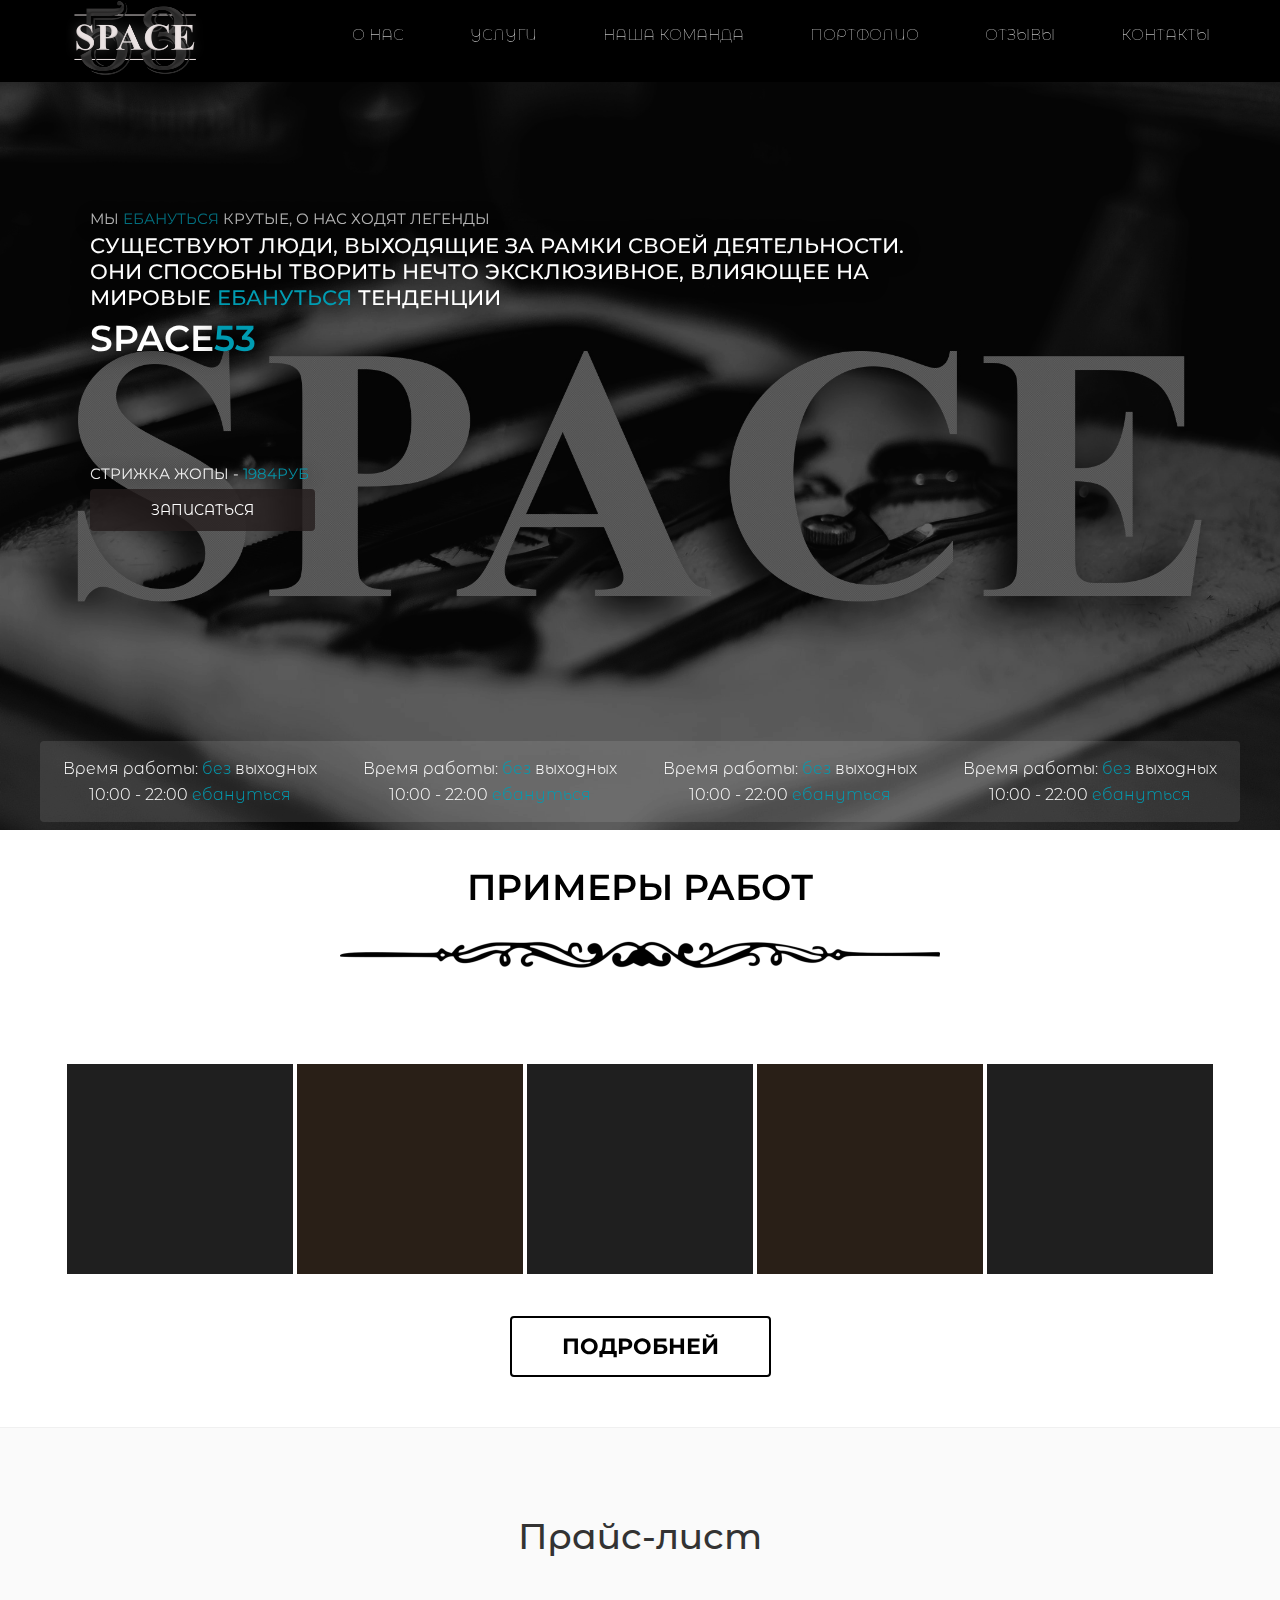
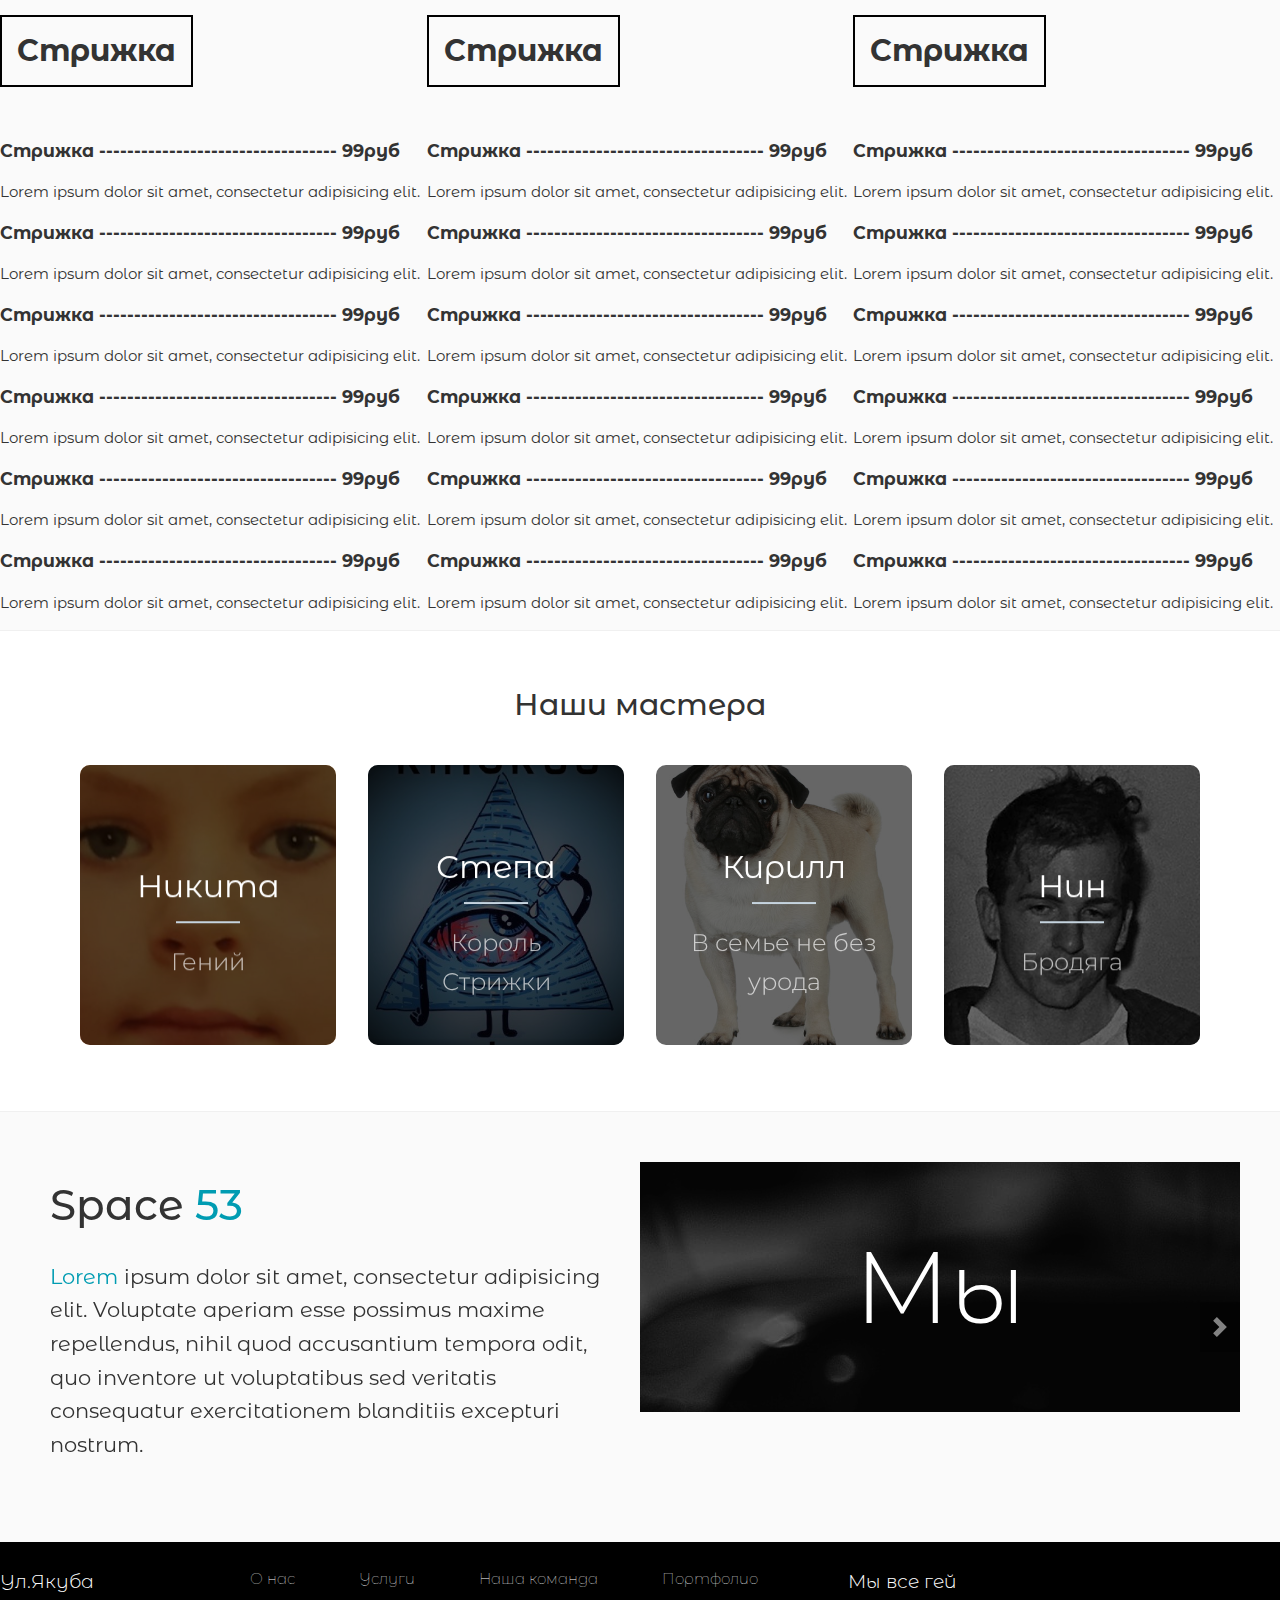
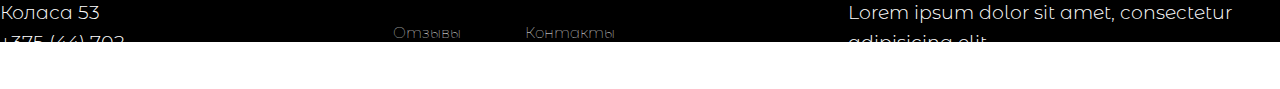
==== index.html @ 3e8f0b9d "Add files via upload" ====
<!DOCTYPE html>
<html lang="en" dir="ltr">
  <head>
    <meta charset="utf-8">
    <title>Space53</title>
    <link rel="stylesheet" href="css/main.css">
    <link href="https://fonts.googleapis.com/css?family=Montserrat|Montserrat+Alternates:400,700&display=swap&subset=cyrillic" rel="stylesheet">
  </head>
  <body>

    <header class="header">
      <div class="container">
        <div class="header_inner">
          <div class="header_logo">
            <a class="logo" href="#"><img src="images/logo.png" alt=""></a>
          </div>
          <nav class="nav">
            <a class="header_link" href="#">О нас</a>
            <a class="header_link" href="#">Услуги</a>
            <a class="header_link" href="#">Наша команда</a>
            <a class="header_link" href="#">Портфолио</a>
            
            <a class="header_link" href="#">Отзывы</a>
            <a class="header_link" href="#">Контакты</a>            
          </nav>
        </div>
      </div>
    </header>



    <section class="intro">
        <div class="container">


            <div class="intro_inner">
              

              <h1 class="intro_subtittle">
                Мы <span style="color: #009cb2">ебануться</span> крутые, о нас ходят легенды
              </h1>
              <h3 class="intro_tittle">Существуют люди, выходящие за рамки своей деятельности.<br> Они способны творить нечто эксклюзивное, влияющее на мировые <span style="color: #009cb2">ебануться</span> тенденции</h3>
              <h1 class="intro_logo">SPAce<span style="color: #009cb2">53</span></h1>

              <h1 class="utp_slider">Стрижка жопы - <span style="color: #009cb2">1984руб</span></h1>  
              <a href ="#" class= "intro_button">записаться</a>



            </div>


            <div class="intro_block">
                <h3 class="block">Время работы: <span style="color: #009cb2">без</span> выходных<br> 10:00 - 22:00 <span style="color: #009cb2">ебануться</span></h3>
                <h3 class="block">Время работы: <span style="color: #009cb2">без</span> выходных<br> 10:00 - 22:00 <span style="color: #009cb2">ебануться</span></h3>
                <h3 class="block">Время работы: <span style="color: #009cb2">без</span> выходных<br> 10:00 - 22:00 <span style="color: #009cb2">ебануться</span></h3>
                <h3 class="block">Время работы: <span style="color: #009cb2">без</span> выходных<br> 10:00 - 22:00 <span style="color: #009cb2">ебануться</span></h3>
              </div>
        </div>
    </section>



    <section> 
      <div class="container">  
        <h1 class="gal_disc">
          Примеры работ
        <img src="images/gallery-top.png" alt="" style="transform: scale(0.5);">
        </h1>

      </div>
      <div class="container">
      <div align="center" class="gallery_preview">

        <div class="style_prevu_kit" style="background-color:#1f1f1f;"></div>
        <div class="style_prevu_kit" style="background-color:#291f17;"></div>
        <div class="style_prevu_kit" style="background-color:#1f1f1f;"></div>
        <div class="style_prevu_kit" style="background-color:#291f17;"></div>
        <div class="style_prevu_kit" style="background-color:#1f1f1f;"></div>

      </div> 
      <h1 class="gal_disc"><a href ="#" class= "gal_button">подробней</a></h1>
      </div>
    </section>


    <section style="background-color: #fafafa; border-top: 1px solid #f0f0f0; border-bottom:1px solid #f0f0f0 ">
      
      <h1 class="price-list">Прайс-лист</h1>
      <div class="price_table">
        
          <div class="price_c">
            <h1 class="price_tag">Стрижка</h1>

            <h3>Стрижка ---------------------------------- <span class="price">99руб</span></h3>
            
            <p>Lorem ipsum dolor sit amet, consectetur adipisicing elit.</p>


            <h3>Стрижка ---------------------------------- <span class="price">99руб</span></h3>
            
            <p>Lorem ipsum dolor sit amet, consectetur adipisicing elit.</p>


            <h3>Стрижка ---------------------------------- <span class="price">99руб</span></h3>
            
            <p>Lorem ipsum dolor sit amet, consectetur adipisicing elit.</p>


            <h3>Стрижка ---------------------------------- <span class="price">99руб</span></h3>
            
            <p>Lorem ipsum dolor sit amet, consectetur adipisicing elit.</p>


            <h3>Стрижка ---------------------------------- <span class="price">99руб</span></h3>
            
            <p>Lorem ipsum dolor sit amet, consectetur adipisicing elit.</p>


            <h3>Стрижка ---------------------------------- <span class="price">99руб</span></h3>
            
            <p>Lorem ipsum dolor sit amet, consectetur adipisicing elit.</p>
          </div>
          <div class="price_c">
            <h1 class="price_tag">Стрижка</h1>

            <h3>Стрижка ---------------------------------- <span class="price">99руб</span></h3>
            
            <p>Lorem ipsum dolor sit amet, consectetur adipisicing elit.</p>


            <h3>Стрижка ---------------------------------- <span class="price">99руб</span></h3>
            
            <p>Lorem ipsum dolor sit amet, consectetur adipisicing elit.</p>


            <h3>Стрижка ---------------------------------- <span class="price">99руб</span></h3>
            
            <p>Lorem ipsum dolor sit amet, consectetur adipisicing elit.</p>


            <h3>Стрижка ---------------------------------- <span class="price">99руб</span></h3>
            
            <p>Lorem ipsum dolor sit amet, consectetur adipisicing elit.</p>


            <h3>Стрижка ---------------------------------- <span class="price">99руб</span></h3>
            
            <p>Lorem ipsum dolor sit amet, consectetur adipisicing elit.</p>


            <h3>Стрижка ---------------------------------- <span class="price">99руб</span></h3>
            
            <p>Lorem ipsum dolor sit amet, consectetur adipisicing elit.</p>
          </div>
          <div class="price_c">
            <h1 class="price_tag">Стрижка</h1>

            <h3>Стрижка ---------------------------------- <span class="price">99руб</span></h3>
            
            <p>Lorem ipsum dolor sit amet, consectetur adipisicing elit.</p>


            <h3>Стрижка ---------------------------------- <span class="price">99руб</span></h3>
            
            <p>Lorem ipsum dolor sit amet, consectetur adipisicing elit.</p>


            <h3>Стрижка ---------------------------------- <span class="price">99руб</span></h3>
            
            <p>Lorem ipsum dolor sit amet, consectetur adipisicing elit.</p>


            <h3>Стрижка ---------------------------------- <span class="price">99руб</span></h3>
            
            <p>Lorem ipsum dolor sit amet, consectetur adipisicing elit.</p>


            <h3>Стрижка ---------------------------------- <span class="price">99руб</span></h3>
            
            <p>Lorem ipsum dolor sit amet, consectetur adipisicing elit.</p>


            <h3>Стрижка ---------------------------------- <span class="price">99руб</span></h3>
            
            <p>Lorem ipsum dolor sit amet, consectetur adipisicing elit.</p>
          </div>
        </div>
      </div>

    </section>
  

  <section>
            <div class="wrapper">
              <h1>Наши мастера</h1>
              <div class="cols">
                <div class="col" ontouchstart="this.classList.toggle('hover');">
                    <div class="container">
                        <div class="front" style="background-image: url(images/masters/nikita.jpg)">
                            <div class="inner">
                                <p>Никита</p>
                  <span>Гений</span>
                            </div>
                        </div>
                        <div class="back">
                            <div class="inner">
                              <p>Рот ебал какой крутой он. его тока видишь -- сразу стрижешься</p>
                            </div>
                        </div>
                    </div>
                </div>
                <div class="col" ontouchstart="this.classList.toggle('hover');">
                    <div class="container">
                        <div class="front" style="background-image: url(images/masters/stepa.jpg);">
                            <div class="inner">
                                <p>Степа</p>
                  <span>Король Стрижки</span>
                            </div>
                        </div>
                        <div class="back">
                            <div class="inner">
                                <p>Ебацца-улыбаться, он родился с тримром в руках и расческой в жопе</p>
                            </div>
                        </div>
                    </div>
                </div>
                <div class="col" ontouchstart="this.classList.toggle('hover');">
                    <div class="container">
                        <div class="front" style="background-image: url(images/masters/kirill.png)">
                            <div class="inner">
                                <p>Кирилл</p>
                  <span>В семье не без урода</span>
                            </div>
                        </div>
                        <div class="back">
                            <div class="inner">
                                <p>Бородатый, красивый, уебок. Его любят телки -- он любит парней</p>
                            </div>
                        </div>
                    </div>
                </div>
                <div class="col" ontouchstart="this.classList.toggle('hover');">
                    <div class="container">
                        <div class="front" style="background-image: url(images/masters/nin.jpg)">
                            <div class="inner">
                                <p>Нин</p>
                  <span>Бродяга</span>
                            </div>
                        </div>
                        <div class="back">
                            <div class="inner">
                                <p>Мед - брат, мет - друг. Человек с сюрпризом</p>
                            </div>
                        </div>
                    </div>
                </div>            
              </div>
          </div> 
  </section>






    <section style="background-color: #fafafa; border-top: 1px solid #f0f0f0 ;">
      <div class="container">
        <div class="about_us">
          <div class="discription">
            <h1 style="font-weight: 500;">Space <span style="color:#009cb2">53</span></h1>
            <p><span style="color: #009cb2">Lorem</span> ipsum dolor sit amet, consectetur adipisicing elit. Voluptate aperiam esse possimus maxime repellendus, nihil quod accusantium tempora odit, quo inventore ut voluptatibus sed veritatis consequatur exercitationem blanditiis excepturi nostrum.</p>
            </div>
            <div class="slider">
              <div class="slider__wrapper">
                <div class="slider__item">
                  <div style="height: 250px; background-image: url(images/intro.jpg);">Мы</div>
                </div>
                <div class="slider__item">
                  <div style="height: 250px; background-image: url(images/intro.jpg);">Классные</div>
                </div>
                <div class="slider__item">
                  <div style="height: 250px; background-image: url(images/intro.jpg);">Добрые</div>
                </div>
                <div class="slider__item">
                  <div style="height: 250px; background-image: url(images/intro.jpg);">Уютные</div>
                </div>
              </div>
              <a class="slider__control slider__control_left" href="#" role="button"></a>
              <a class="slider__control slider__control_right slider__control_show" href="#" role="button"></a>
          </div>
        </div>
      </div>
    </section>
  








    <footer>
      <h1 class="footer_cont">Ул.Якуба Коласа 53<br> +375 (44) 702-43-13</h1>
      <nav>
        <a class="header_link" href="#">О нас</a>
        <a class="header_link" href="#">Услуги</a>
        <a class="header_link" href="#">Наша команда</a>
        <a class="header_link" href="#">Портфолио</a>
        
        <a class="header_link" href="#">Отзывы</a>
        <a class="header_link" href="#">Контакты</a>
      </nav>
      <h1 class="footer_cont">Мы все гей<br>Lorem ipsum dolor sit amet, consectetur adipisicing elit..</h1>
    </footer>






















      <script src="https://ajax.googleapis.com/ajax/libs/jquery/2.2.0/jquery.min.js"></script>
      <script src="js/common.js"></script>
      <script>document.write('<script src="http://' + (location.host || 'localhost').split(':')[0] + ':35729/livereload.js?snipver=1"></' + 'script>')</script>
  </body>
</html>
---- css/main.css ----
body {
    margin: 0;
    font-family: 'Montserrat Alternates';


    font-size: 15px;
    line-height: 1.6;
    color: #333;
}

*,
*:before,
*:after {
     box-sizing: border-box;
}


h1,h2,h3,h4,h5,h6 {
    margin: 0;
}

a{
  text-decoration: none;
}

section {
  position: relative;
}
/* Container */
.container {
      width: 100%;
      max-width: 1200px;
      margin: 0 auto;
}


/* Intro */

.intro {
  display: flex;
  flex-direction: column;
  justify-content: top;
  width: 100%;
  height: 750px;
  margin-top: 80px;
  overflow: hidden;


  background: center no-repeat
   url("../images/intro.jpg");
  -webkit-background-size: cover;
  background-size: cover;
}

.intro_inner{
  width: 100%;;
  margin-top: 80px;
  max-width: 900px;
  text-align: center;
  margin: 50px;
}

.intro_subtittle {
  color: #fff;
  font-size: 15px;
  font-weight: 400;
  font-family: 'Montserrat';
  text-transform: uppercase;
  text-align: left;
  line-height: 1.23;
  padding-top: 80px;
  padding-bottom: 5px;
  opacity: .7;
  text-shadow: 0px 3px 20px rgba(0,0,0,15);
}


.intro_tittle {
  color: #fff;
  font-size: 21px;
  font-weight: 500;
  font-family: 'Montserrat';
  text-transform: uppercase;
  text-align: left;
  line-height: 1.23;
  padding-bottom: 5px;
  text-shadow: 0px 3px 20px rgba(0,0,0,15);
}


.intro_logo {
  color: #ffff;
  font-size: 36px;
  font-weight: 600;
  font-family: 'Montserrat';
  text-transform: uppercase;
  text-align: left;
  line-height: 1.23;
  padding-bottom: 25px;
  text-shadow: 1px 2px 25px rgba(0,0,0,15);
}

.utp_slider {
  color: #fff;
  font-size: 15px;
  font-weight: 400;
  font-family: 'Montserrat';
  text-transform: uppercase;
  text-align: left;
  line-height: 1.23;
  margin-top: 80px;
  padding-bottom: 5px;
  opacity: .9;
  text-shadow: 0px 3px 20px rgba(0,0,0,15);
}


.intro_button {
  display: flex;
  flex-direction:column;
  width: 25%;
  vertical-align: top;
  padding: 10px 50px;
  font-weight: 400;

  border-radius:4px;

  color: #fff;
  background-color: rgba(36, 29, 29, .8);;;
  text-transform: uppercase;
  font-size: 14px;
  text-decoration: none;
}

.intro_button:hover{
  background-color: rgb(255,255,255,.7);
  color: black;
  transition: .3s;
}

.intro_block{
  display: inline-flex;
  margin-top: 160px;
  width: 100%;
  background-color: rgb(255,255,255,.1);
  justify-content: space-around;

  border-radius: 4px;
}


.block{
  display: inline-block;
  font-size: 16px;
  font-weight: 300;
  color: #fff;
  text-align: center;
  margin: 15px;
}


/* header */

.header {
  width: 100%;
  height: 82px;
  position: fixed;
  z-index: 100;
  top: 0;
  left: 0;
  right: 0;
  background-color: #000000;
}


.header_inner {
  display:flex;
  justify-content: space-between;
  align-items: center;
  height: 100px;
  width: 100%;
}



.header_link {
  font-weight: 100;
  font-size: 15px;
  position: relative;
  display: inline-block;
  margin:30px;
  vertical-align: top;
  margin-top: 0%;


  color: #fff;
  text-decoration: none;

  transition: color .2s linear;
}

.header_link::after{
  content: "";
  display: block;
  width: 100%;
  height: 1px;
  border: 1px solid #009cb2;
  border-radius: 20px;
  opacity: 0;

  background-color: #009cb2;

  position:absolute;
  top: 100%;
  left: 0;
  z-index: 1;

}
.header_link:hover:after{
  opacity: 1;
  transition: .2s;
}

.header_link:hover{
  transition: .2s;
  color: #009cb2;

}
.logo{
  padding-bottom: 70%;
}
.header_logo img {
  max-width: 190px;
  margin-bottom:  15px;

}
.header_logo img:hover{
  transition: .01s;
  opacity: 90%;
}


.nav{
  font-size: 21px;
  text-transform: uppercase;
}

/* Gallery */


.gallery_preview{
  width: 100%;
  margin-top: 70px;
}


.gal_disc{
  color: #000000;
  font-size: 36px;
  font-weight: 600;
  font-family: 'Montserrat';
  text-transform: uppercase;
  text-align: center;
  line-height: 1.23;
  padding-top: 35px;
}
.gal_disc img{
  margin-top: 15px;
}

.style_prevu_kit
{
    display:inline-block;
    border:0;
    width:226px;
    height:210px;
    position: relative;
    -webkit-transition: all 200ms ease-in;
    -webkit-transform: scale(1); 
    -ms-transition: all 200ms ease-in;
    -ms-transform: scale(1); 
    -moz-transition: all 200ms ease-in;
    -moz-transform: scale(1);
    transition: all 200ms ease-in;
    transform: scale(1);   

}
.style_prevu_kit:hover
{
    box-shadow: 0px 10px 5px #000000;
    z-index: 2;
    -webkit-transition: all 200ms ease-in;
    -webkit-transform: scale(1.5);
    -ms-transition: all 200ms ease-in;
    -ms-transform: scale(1.5);   
    -moz-transition: all 200ms ease-in;
    -moz-transform: scale(1.5);
    transition: all 200ms ease-in;
    transform: scale(1.5);
}



.gal_button{
  
  display: inline-block;
  vertical-align: top;
  padding: 15px 50px;
  font-weight: 700;
  text-align: center;
  margin-bottom: 50px;

  border: 2px solid black;
  border-radius:4px;

  color: #000;
  text-transform: uppercase;
  font-size: 22px;
  text-decoration: none
}


.gal_button:hover{
  border: 2px solid #000000;
  border-radius:4px;
  

  background-color: rgba(0, 156, 178, .3);

  color: #000000;
  transition: .4s;
  }
/*  Price  */

 
  .price-list{
    padding: 0px 10px;
    font-size: 36px;
    font-weight: 500;
    margin-top: 80px;
    text-align: center;
  }
  
 .price_tag{
  display: inline-block;
  padding: 10px 15px;
  text-align: center;
  margin-bottom: 50px;  

  border: 2px solid black; 
 }



 .price_c{
  display: column;
  width: 33.333%
 }

 .price_table{
  display: flex;
  flex-direction: row;
  max-width: 1400px;
  margin: 0 auto;
  padding-top: 50px
 }



 /*  good-side  */


 .wrapper{
  width: 90%;
  margin: 0 auto;
  max-width: 80rem;
  margin-top: 50px;
  margin-bottom: 50px;
  text-align: center;
}

.wrapper h1{
  font-weight: 500;
}

.cols{
  margin-top: 20px;
  display: -webkit-box;
  display: -ms-flexbox;
  display: flex;
  -ms-flex-wrap: wrap;
      flex-wrap: wrap;
  -webkit-box-pack: center;
      -ms-flex-pack: center;
          justify-content: center;
}

.col{
  width: calc(25% - 2rem);
  margin: 1rem;
  cursor: pointer;
}

.container{
  -webkit-transform-style: preserve-3d;
          transform-style: preserve-3d;
    -webkit-perspective: 1000px;
            perspective: 1000px;
}

.front,
.back{
  background-size: cover;
    background-position: center;
    -webkit-transition: -webkit-transform .7s cubic-bezier(0.4, 0.2, 0.2, 1);
    transition: -webkit-transform .7s cubic-bezier(0.4, 0.2, 0.2, 1);
    -o-transition: transform .7s cubic-bezier(0.4, 0.2, 0.2, 1);
    transition: transform .7s cubic-bezier(0.4, 0.2, 0.2, 1);
    transition: transform .7s cubic-bezier(0.4, 0.2, 0.2, 1), -webkit-transform .7s cubic-bezier(0.4, 0.2, 0.2, 1);
    -webkit-backface-visibility: hidden;
            backface-visibility: hidden;
    text-align: center;
    min-height: 280px;
    height: auto;
    border-radius: 10px;
    color: #fff;
    font-size: 1.5rem;
}

.back{
  background: #cedce7;
  background: -webkit-linear-gradient(45deg,  #cedce7 0%,#596a72 100%);
  background: -o-linear-gradient(45deg,  #cedce7 0%,#596a72 100%);
  background: linear-gradient(45deg,  #cedce7 0%,#596a72 100%);
}

.front:after{
    position: absolute;
    top: 0;
    left: 0;
    z-index: 1;
    width: 100%;
    height: 100%;
    content: '';
    display: block;
    opacity: .6;
    background-color: #000;
    -webkit-backface-visibility: hidden;
            backface-visibility: hidden;
    border-radius: 10px;
}
.container:hover .front,
.container:hover .back{
    -webkit-transition: -webkit-transform .7s cubic-bezier(0.4, 0.2, 0.2, 1);
    transition: -webkit-transform .7s cubic-bezier(0.4, 0.2, 0.2, 1);
    -o-transition: transform .7s cubic-bezier(0.4, 0.2, 0.2, 1);
    transition: transform .7s cubic-bezier(0.4, 0.2, 0.2, 1);
    transition: transform .7s cubic-bezier(0.4, 0.2, 0.2, 1), -webkit-transform .7s cubic-bezier(0.4, 0.2, 0.2, 1);
}

.back{
    position: absolute;
    top: 0;
    left: 0;
    width: 100%;
}

.inner{
    -webkit-transform: translateY(-50%) translateZ(60px) scale(0.94);
            transform: translateY(-50%) translateZ(60px) scale(0.94);
    top: 50%;
    position: absolute;
    left: 0;
    width: 100%;
    padding: 2rem;
    -webkit-box-sizing: border-box;
            box-sizing: border-box;
    outline: 1px solid transparent;
    -webkit-perspective: inherit;
            perspective: inherit;
    z-index: 2;
}

.container .back{
    -webkit-transform: rotateY(180deg);
            transform: rotateY(180deg);
    -webkit-transform-style: preserve-3d;
            transform-style: preserve-3d;
}

.container .front{
    -webkit-transform: rotateY(0deg);
            transform: rotateY(0deg);
    -webkit-transform-style: preserve-3d;
            transform-style: preserve-3d;
}

.container:hover .back{
  -webkit-transform: rotateY(0deg);
          transform: rotateY(0deg);
  -webkit-transform-style: preserve-3d;
          transform-style: preserve-3d;
}

.container:hover .front{
  -webkit-transform: rotateY(-180deg);
          transform: rotateY(-180deg);
  -webkit-transform-style: preserve-3d;
          transform-style: preserve-3d;
}

.front .inner p{
  font-size: 2rem;
  margin-bottom: 2rem;
  position: relative;
}

.front .inner p:after{
  content: '';
  width: 4rem;
  height: 2px;
  position: absolute;
  background: #C6D4DF;
  display: block;
  left: 0;
  right: 0;
  margin: 0 auto;
  bottom: -.75rem;
}

.front .inner span{
  color: rgba(255,255,255,0.7);
  font-family: 'Montserrat';
  font-weight: 300;
}


/*  about us  */


.about_us{
  display: flex;
  flex-direction: row;
  text-align: left;
  width: 100%;
  margin-top: 50px;
  padding-bottom: 50px;
}

.discription{
  display: inline-block;
  width: 50%;
  padding: 10px;
  font-size: 21px;
}


.slider {
  position: relative;
  overflow: hidden;
  width: 50%;
}

.slider__wrapper {
  display: flex;
  transition: transform 0.6s ease;
}

.slider__item {
  flex: 0 0 100%;
  max-width: 100%;
  color: #fff;
  font-size: 21;
  font-weight: 300;
}

.slider__control {
  position: absolute;
  top: 50%;
  display: none;
  align-items: center;
  justify-content: center;
  width: 40px;
  color: #fff;
  text-align: center;
  opacity: 0.5;
  height: 50px;
  transform: translateY(-50%);
  background: rgba(0, 0, 0, .5);
}

.slider__control_show {
  display: flex;
}

.slider__control:hover,
.slider__control:focus {
  color: #fff;
  text-decoration: none;
  outline: 0;
  opacity: .9;
}

.slider__control_left {
  left: 0;
}

.slider__control_right {
  right: 0;
}

.slider__control::before {
  content: '';
  display: inline-block;
  width: 20px;
  height: 20px;
  background: transparent no-repeat center center;
  background-size: 100% 100%;
}

.slider__control_left::before {
  background-image: url("data:image/svg+xml;charset=utf8,%3Csvg xmlns='http://www.w3.org/2000/svg' fill='%23fff' viewBox='0 0 8 8'%3E%3Cpath d='M5.25 0l-4 4 4 4 1.5-1.5-2.5-2.5 2.5-2.5-1.5-1.5z'/%3E%3C/svg%3E");
}

.slider__control_right::before {
  background-image: url("data:image/svg+xml;charset=utf8,%3Csvg xmlns='http://www.w3.org/2000/svg' fill='%23fff' viewBox='0 0 8 8'%3E%3Cpath d='M2.75 0l-1.5 1.5 2.5 2.5-2.5 2.5 1.5 1.5 4-4-4-4z'/%3E%3C/svg%3E");
}

.slider__item>div {
  line-height: 250px;
  font-size: 100px;
  text-align: center;
}



footer{
   display: flex;
   flex-direction: row;
   justify-content: space-around;
   width: 100%;
   height: 100px;
   background: #000;
   margin: 0 auto;
   text-align: center;
   padding-top: 25px;
}


.footer_cont{
  text-align: left;
  font-weight: 300;
  font-size: 19px;
  color: #fff;
}
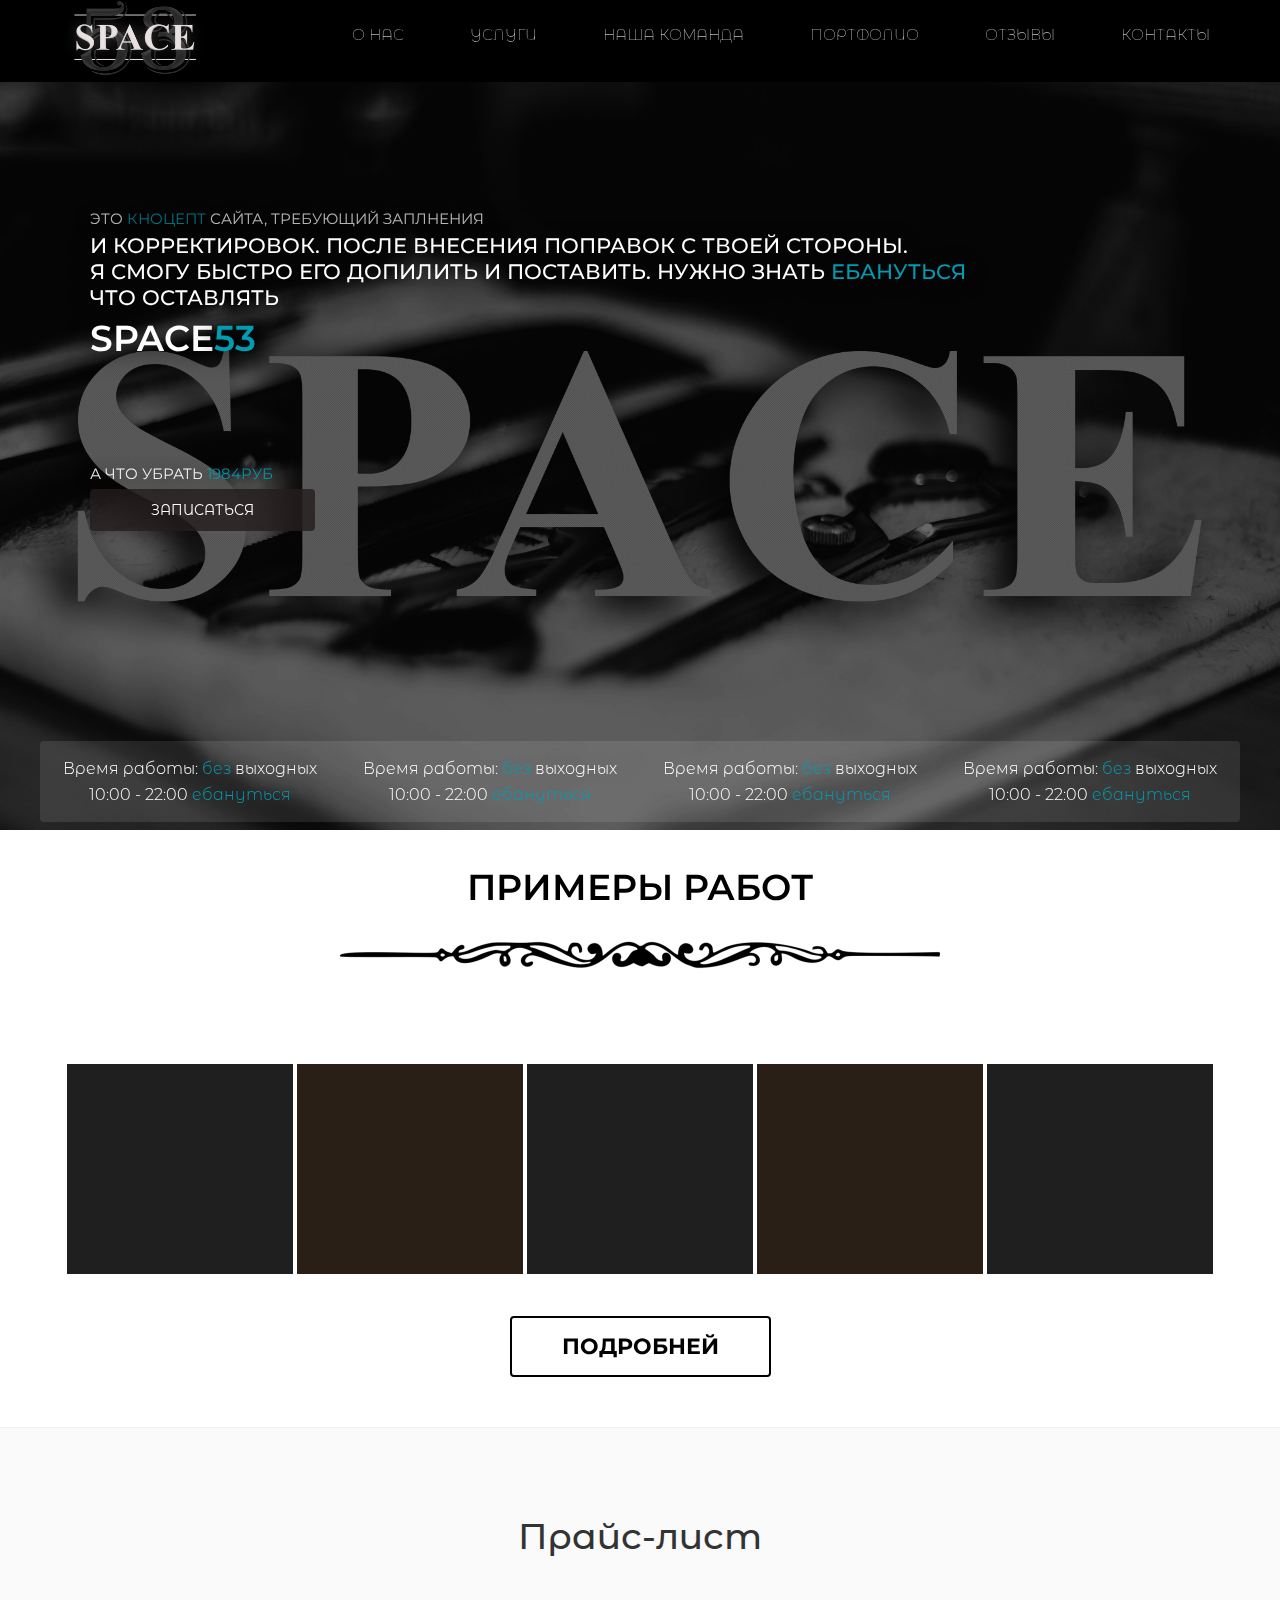
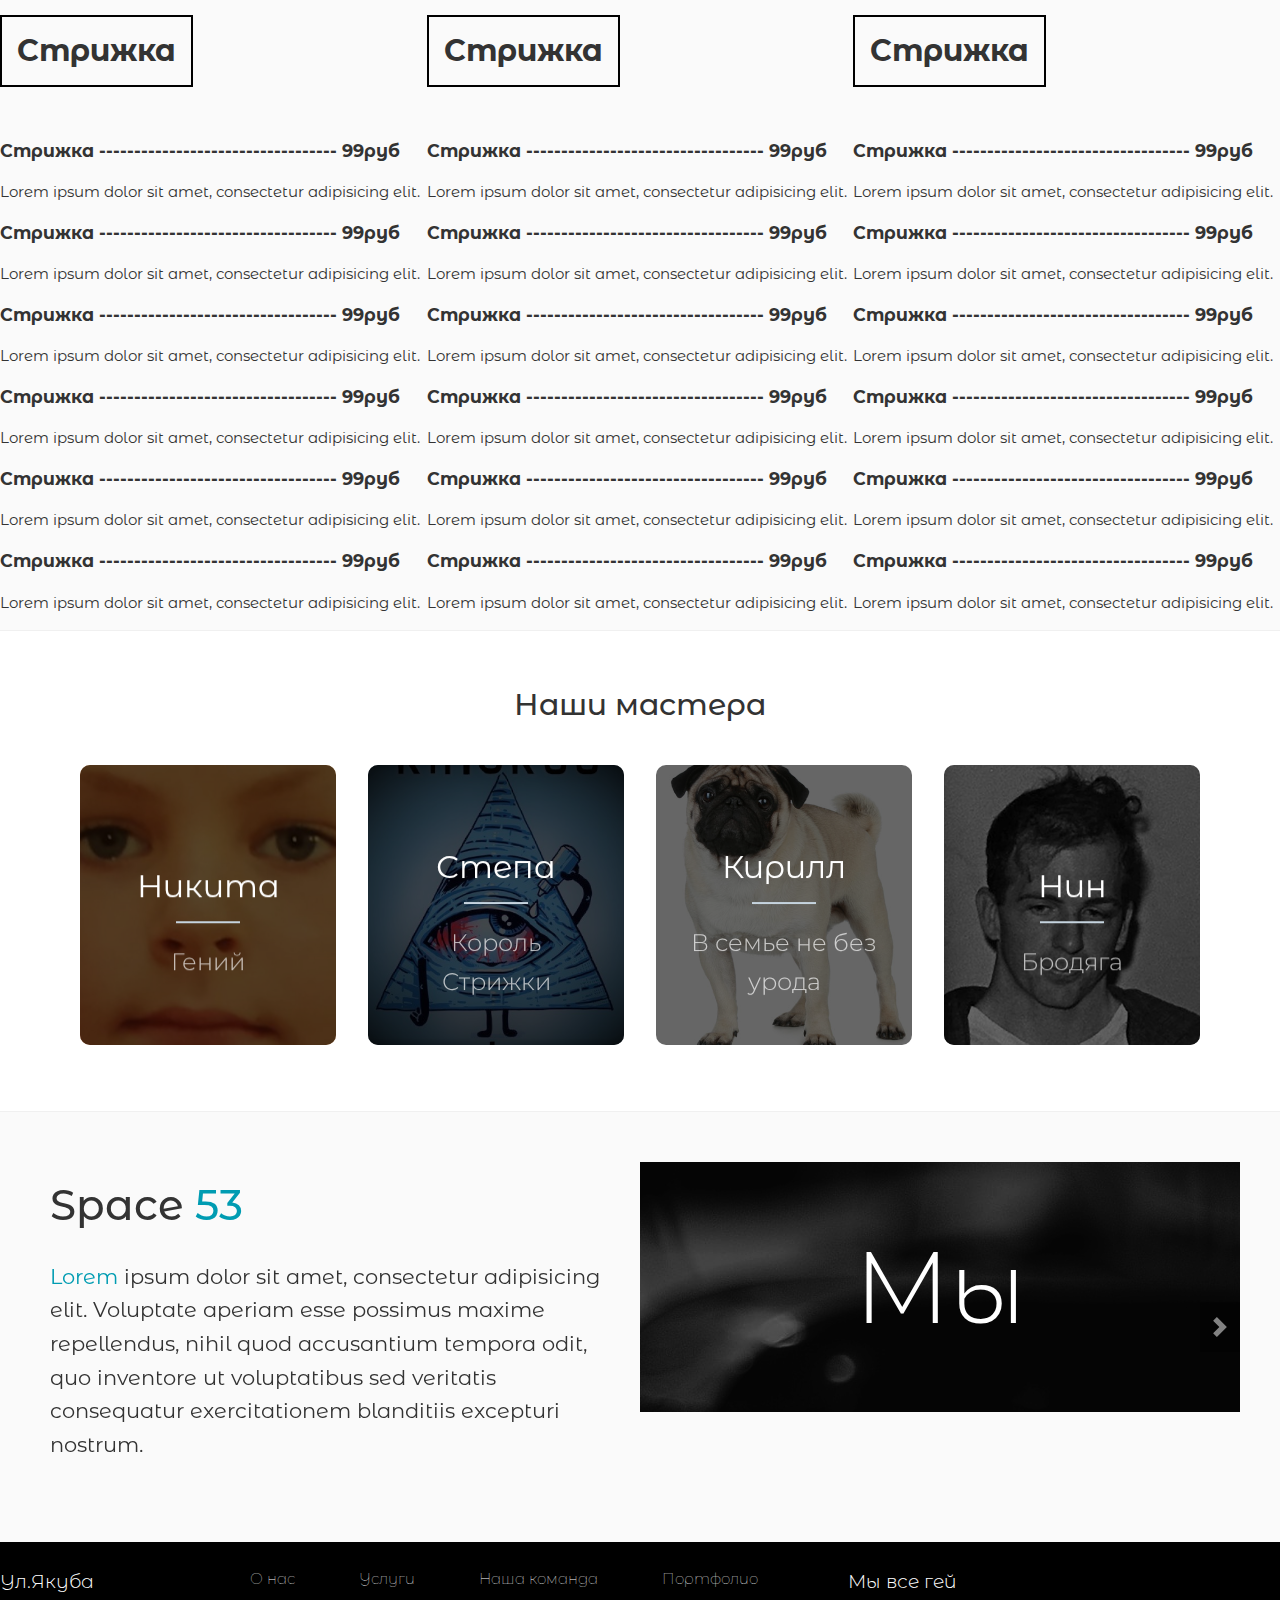
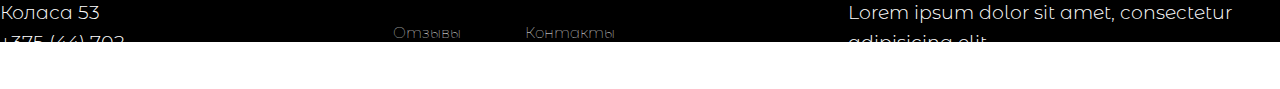
==== commit 623665ae: "Update index.html" ====
--- a/index.html
+++ b/index.html
@@ -37,12 +37,12 @@
               
 
               <h1 class="intro_subtittle">
-                Мы <span style="color: #009cb2">ебануться</span> крутые, о нас ходят легенды
+                Это <span style="color: #009cb2">кноцепт</span> сайта, требующий заплнения
               </h1>
-              <h3 class="intro_tittle">Существуют люди, выходящие за рамки своей деятельности.<br> Они способны творить нечто эксклюзивное, влияющее на мировые <span style="color: #009cb2">ебануться</span> тенденции</h3>
+              <h3 class="intro_tittle">И корректировок. после внесения поправок с твоей стороны.<br> Я смогу быстро его допилить и поставить. Нужно знать <span style="color: #009cb2">ебануться</span> Что оставлять</h3>
               <h1 class="intro_logo">SPAce<span style="color: #009cb2">53</span></h1>
 
-              <h1 class="utp_slider">Стрижка жопы - <span style="color: #009cb2">1984руб</span></h1>  
+              <h1 class="utp_slider">А что убрать <span style="color: #009cb2">1984руб</span></h1>  
               <a href ="#" class= "intro_button">записаться</a>
 
 
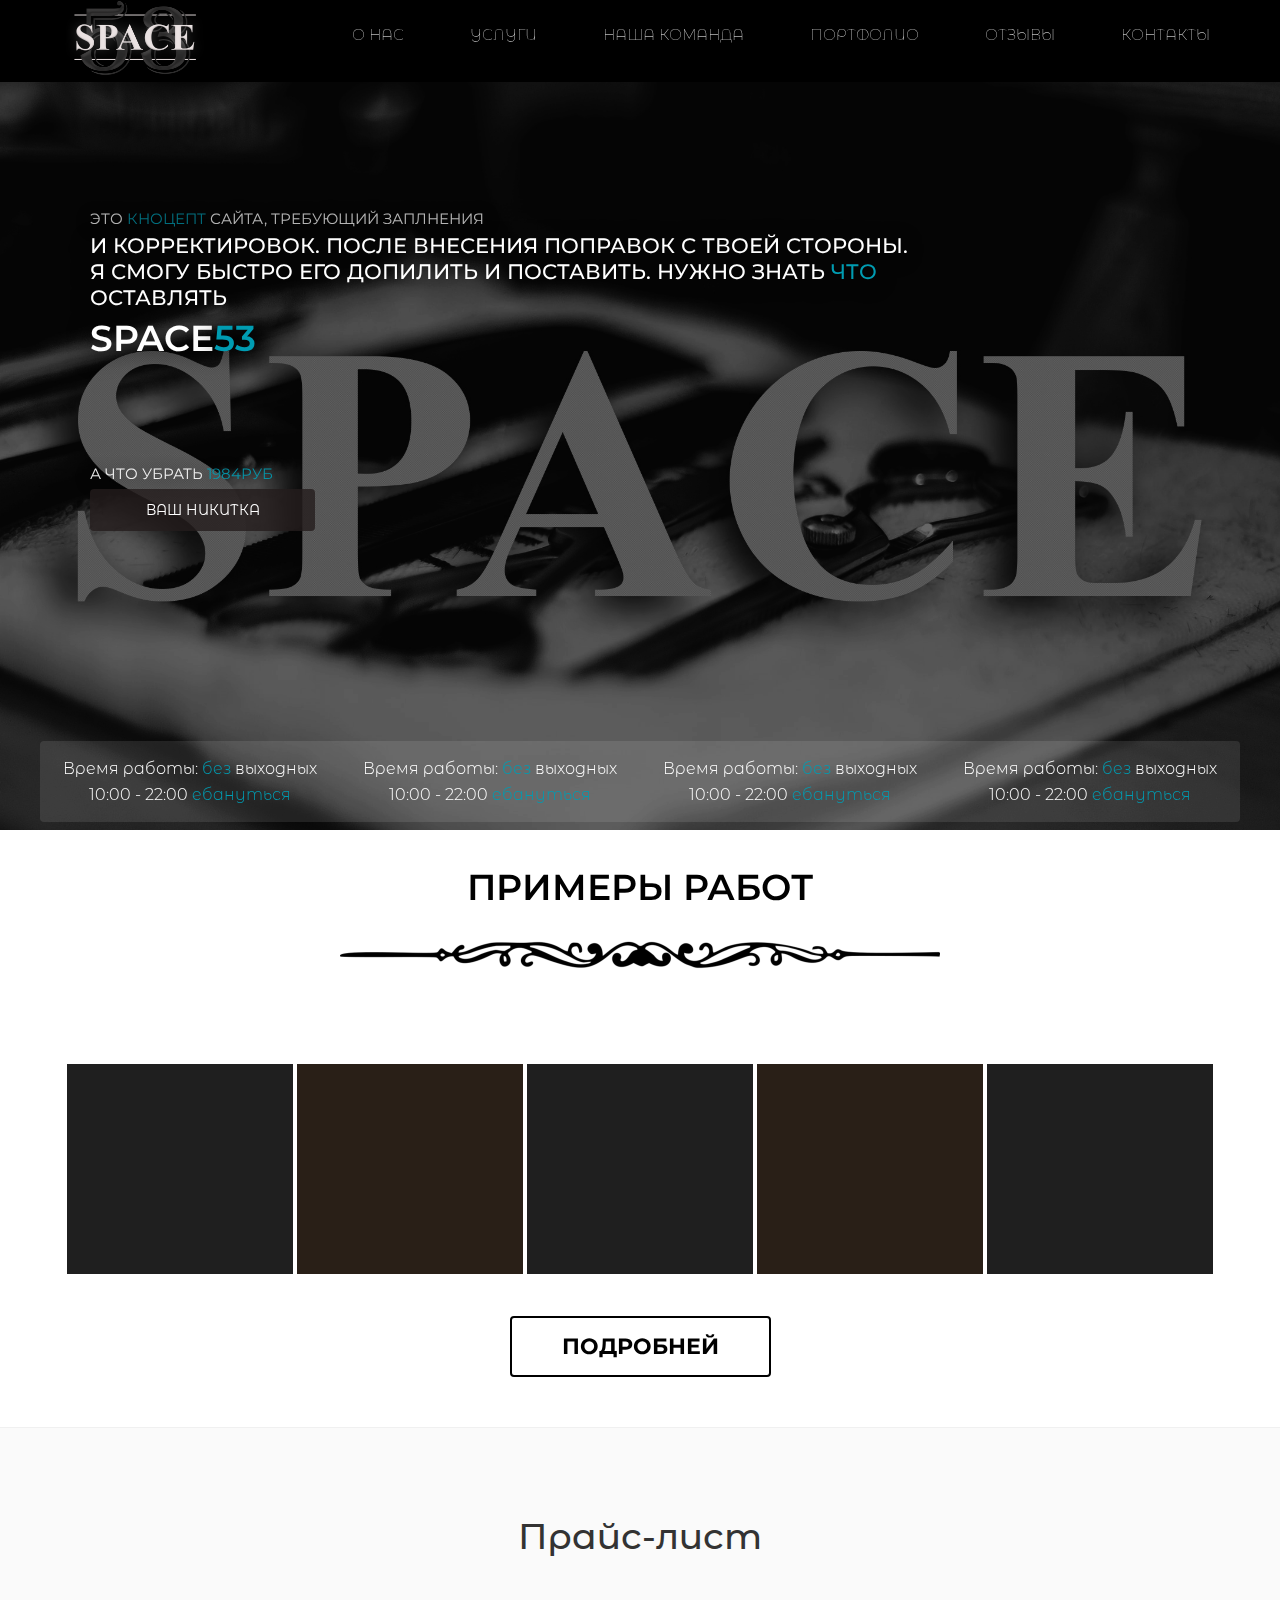
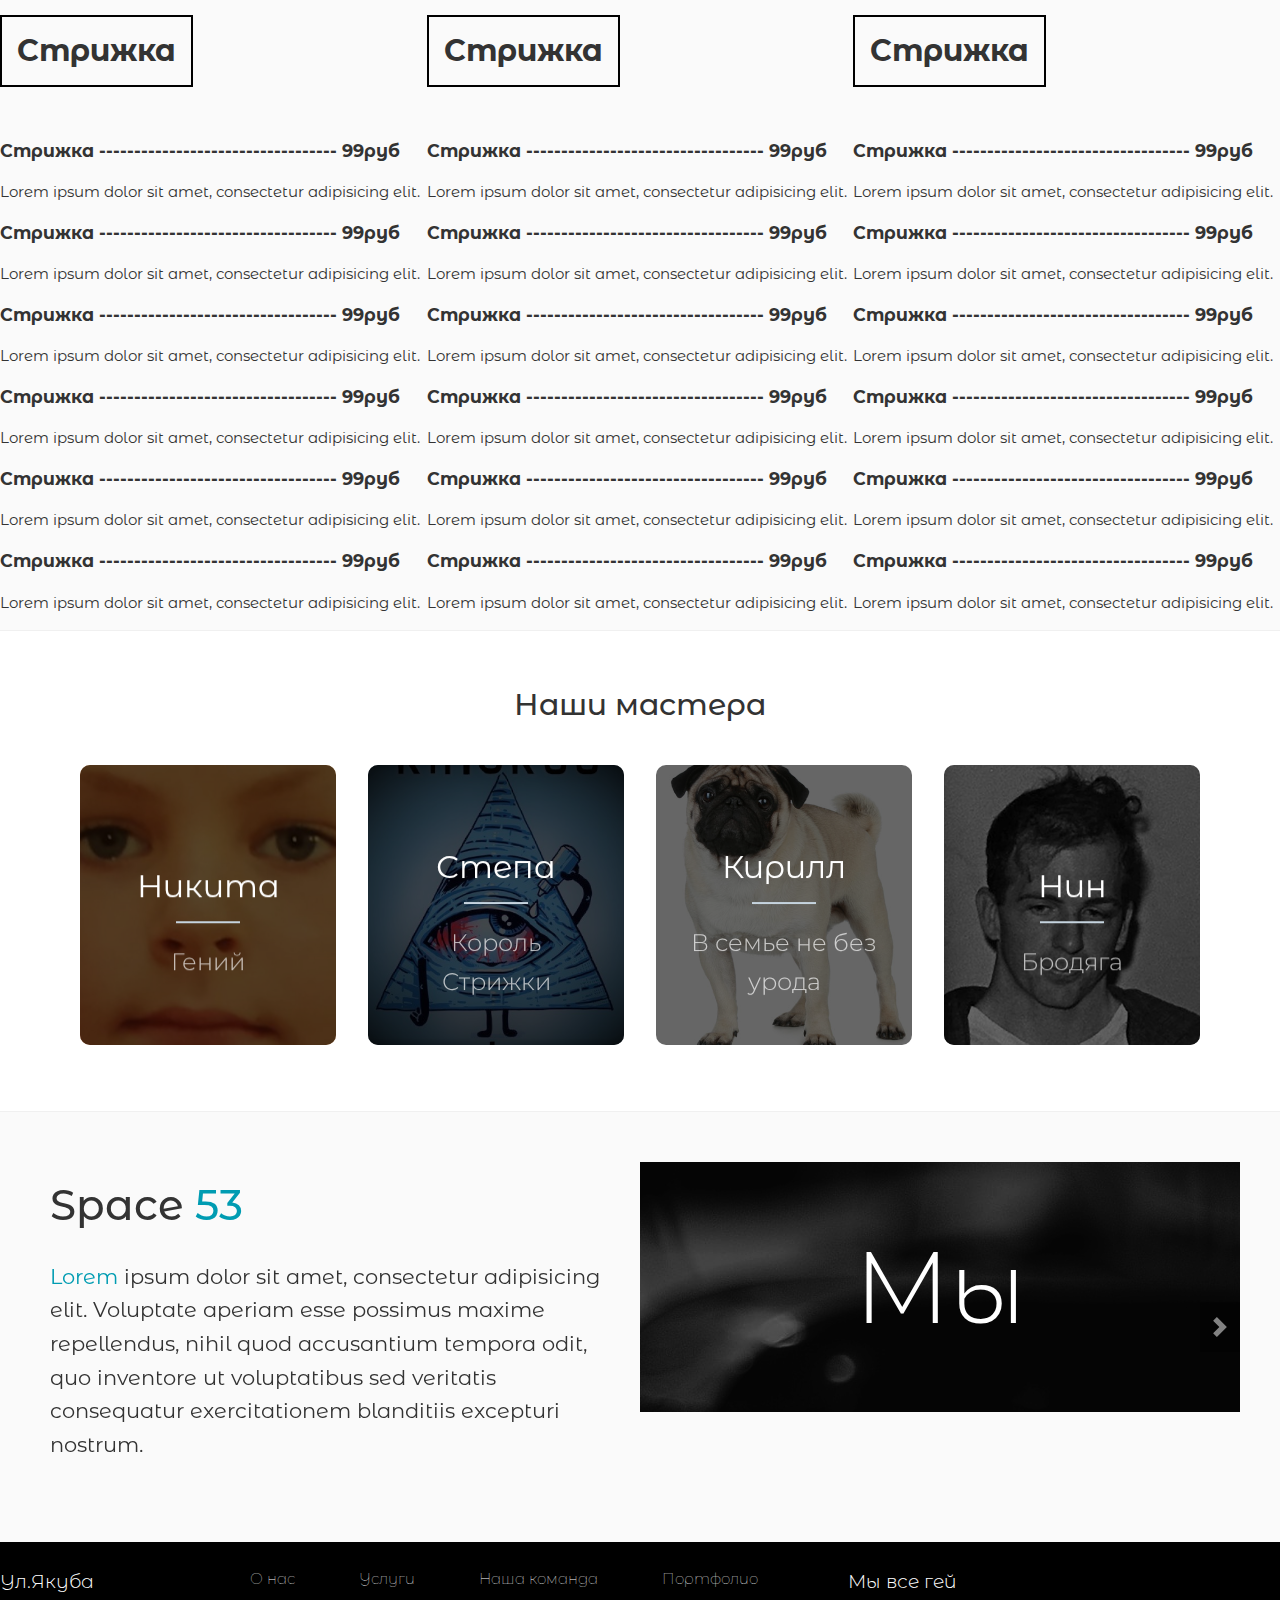
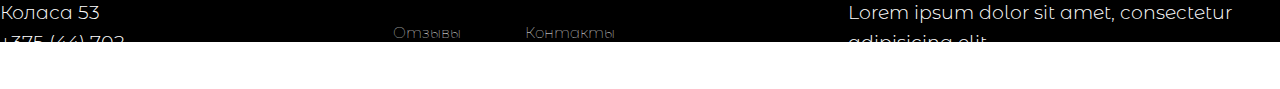
==== commit ae3684bc: "Update index.html" ====
--- a/index.html
+++ b/index.html
@@ -39,11 +39,11 @@
               <h1 class="intro_subtittle">
                 Это <span style="color: #009cb2">кноцепт</span> сайта, требующий заплнения
               </h1>
-              <h3 class="intro_tittle">И корректировок. после внесения поправок с твоей стороны.<br> Я смогу быстро его допилить и поставить. Нужно знать <span style="color: #009cb2">ебануться</span> Что оставлять</h3>
+              <h3 class="intro_tittle">И корректировок. после внесения поправок с твоей стороны.<br> Я смогу быстро его допилить и поставить. Нужно знать <span style="color: #009cb2">Что</span> оставлять</h3>
               <h1 class="intro_logo">SPAce<span style="color: #009cb2">53</span></h1>
 
               <h1 class="utp_slider">А что убрать <span style="color: #009cb2">1984руб</span></h1>  
-              <a href ="#" class= "intro_button">записаться</a>
+              <a href ="#" class= "intro_button">Ваш Никитка</a>
 
 
 
